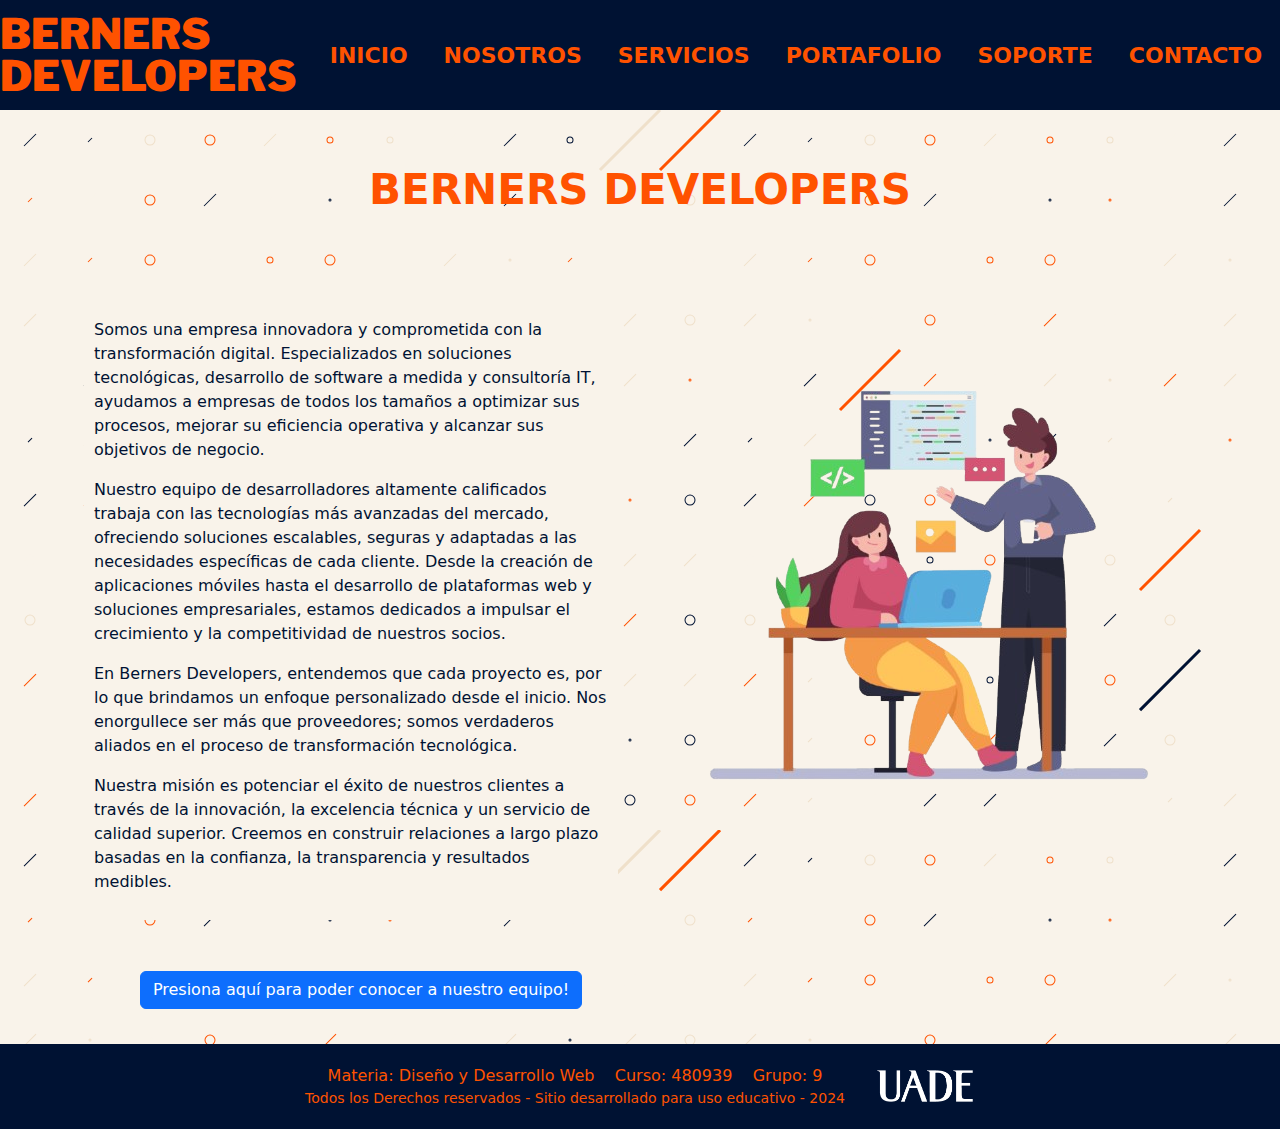
==== index.html @ dcf31d09 "Update index.html" ====
<!DOCTYPE html>
<html lang="en">
<head>
    <meta charset="UTF-8">
    <meta name="viewport" content="width=device-width, initial-scale=1.0">
    <title>BernersDevelopers</title>
    <link rel="stylesheet" href="./css/styles.css">
    <link href="https://cdn.jsdelivr.net/npm/bootstrap@5.3.3/dist/css/bootstrap.min.css" rel="stylesheet" integrity="sha384-QWTKZyjpPEjISv5WaRU9OFeRpok6YctnYmDr5pNlyT2bRjXh0JMhjY6hW+ALEwIH" crossorigin="anonymous">
    
    <!-- Fuentes-->
    <link rel="preconnect" href="https://fonts.googleapis.com">
    <link rel="preconnect" href="https://fonts.gstatic.com" crossorigin>
    <link href="https://fonts.googleapis.com/css2?family=Libre+Franklin:ital,wght@0,100..900;1,100..900&family=Montserrat:ital,wght@0,100..900;1,100..900&family=Roboto:ital,wght@0,100;0,300;0,400;0,500;0,700;0,900;1,100;1,300;1,400;1,500;1,700;1,900&display=swap" rel="stylesheet">
</head>
<body>
    <header>
        <!--Barra de navegacion-->
        <nav class="navbar navbar-expand-lg navbar-custom">
            <div class="container-fluid justify-content-center">
                <a class="navbar-brand nav-logo" href="#">
                    <span class="logo-arriba">Berners</span>
                    <span class="logo-abajo">Developers</span>
                </a>
                <button class="navbar-toggler" type="button" data-bs-toggle="collapse" data-bs-target="#navbarNav" aria-controls="navbarNav" aria-expanded="false" aria-label="Toggle navigation">
                    <span class="navbar-toggler-icon"></span>
                </button>
                <div class="collapse navbar-collapse justify-content-center" id="navbarNav">
                    <ul class="navbar-nav">
                        <li class="nav-item">
                            <a class="nav-link" href="./index.html">Inicio</a>
                        </li>
                        <li class="nav-item">
                            <a class="nav-link" href="./Nosotros.html">Nosotros</a>
                        </li>
                        <li class="nav-item">
                            <a class="nav-link" href="./Servicios.html">Servicios</a>
                        </li>
                        <li class="nav-item">
                            <a class="nav-link" href="./Portafolio.html">Portafolio</a>
                        </li>
                        <li class="nav-item">
                            <a class="nav-link" href="./Soporte.html">Soporte</a>
                        </li>
                        <li class="nav-item">
                            <a class="nav-link" href="./Contacto.html">Contacto</a>
                        </li>
                    </ul>
                </div>
            </div>
        </nav>
    </header>

    <main>
        <section class="content-section2">
            <div class="content">
                <div class="container">
                    <div class="row">
                        <div class="col-12">
                            <h1 class="text-center">Berners Developers</h1>
                        </div>
                    </div>
                </div>
            </div>
        </section>

        <section class="content-section">
            <div class="container">
                <div class="row">
                    <div class="col-md-6">
                        <div class="container-izq">
                            <p class="texto">
                                Somos una empresa innovadora y comprometida con la transformación digital. Especializados en soluciones tecnológicas, desarrollo de software a medida y consultoría IT, ayudamos a empresas de todos los tamaños a optimizar sus procesos, mejorar su eficiencia operativa y alcanzar sus objetivos de negocio.
                            </p>
                            <p class="texto">
                                Nuestro equipo de desarrolladores altamente calificados trabaja con las tecnologías más avanzadas del mercado, ofreciendo soluciones escalables, seguras y adaptadas a las necesidades específicas de cada cliente. Desde la creación de aplicaciones móviles hasta el desarrollo de plataformas web y soluciones empresariales, estamos dedicados a impulsar el crecimiento y la competitividad de nuestros socios.
                            </p>
                            <p class="texto">
                                En Berners Developers, entendemos que cada proyecto es, por lo que brindamos un enfoque personalizado desde el inicio. Nos enorgullece ser más que proveedores; somos verdaderos aliados en el proceso de transformación tecnológica.
                            </p>
                            <p class="texto">
                                Nuestra misión es potenciar el éxito de nuestros clientes a través de la innovación, la excelencia técnica y un servicio de calidad superior. Creemos en construir relaciones a largo plazo basadas en la confianza, la transparencia y resultados medibles.
                            </p>
                        </div>
                        <div class="text-center">
                            <a href="Nosotros.html">
                                <button class="btn btn-primary">Presiona aquí para poder conocer a nuestro equipo!</button>
                            </a>
                        </div>
                    </div>
                    <div class="col-md-6">
                        <div class="container-img">
                            <img src="img/inicioimg.png" alt="Imagen 1" class="img-fluid">
                        </div>
                    </div>
                </div>
            </div>
        </section>
    </main>

    <footer class="custom-footer">
        <div class="custom-container footer-content">
            <div class="custom-row">
                <div class="custom-col-9">
                    <p class="custom-footer-text mb-0">
                        Materia: Diseño y Desarrollo Web &nbsp;&nbsp; Curso: 480939 &nbsp;&nbsp; Grupo: 9
                    </p>
                    <p class="custom-small mb-0">
                        Todos los Derechos reservados - Sitio desarrollado para uso educativo - 2024
                    </p>
                </div>
                <div class="custom-col-3 text-end">
                    <img src="img/LogoUADE.png" alt="UADE Logo" class="custom-footer-logo">
                </div>
            </div>
        </div>
    </footer>

    <script src="https://cdn.jsdelivr.net/npm/bootstrap@5.3.3/dist/js/bootstrap.bundle.min.js" integrity="sha384-YvpcrYf0tY3lHB60NNkmXc5s9fDVZLESaAA55NDzOxhy9GkcIdslK1eN7N6jIeHz" crossorigin="anonymous"></script>
</body>
</html>
---- css/styles.css ----
:root{
    --color-primario: #001233;
    --color-secundario: #ff5200;
    --color-terciario: #EFE0CA;
    --color-cuaternario: #F9F3EA;
    --color-quinario: #f9f3ea;

    --font-logo:  "Libre Franklin", system-ui;
}

h1 {
    font-size: 5rem; 
  }
  
  h2 {
    font-size: 2rem; 
  }
  
  h3 {
    font-size: 2.75rem; 
  }
  
  h4 {
    font-size: 1.5rem; 
  }
  
  h5 {
    font-size: 1.25rem; 
  }
  
  h6 {
    font-size: 1rem; 
}
  
body {
  min-height: 100vh;
  margin: 0;
  display: grid;
  grid-template-rows: auto 1fr auto;
  font-family: "Montserrat", sans-serif;
}


.navbar{
    background-color: var(--color-primario);
    color: var(--color-secundario);
}
.navbar-brand{
    padding-left: 150px;
}

.navbar-nav{
    padding-right: 150px;

}

.navbar-custom {
    justify-content: center;
  }
  
  .navbar-nav {
    flex-direction: row;
  }
  
  .navbar-nav .nav-item {
    margin: 0 10px; /* Puedes ajustar este valor para dar más o menos espacio entre los ítems */
  }
  

.nav-logo{
    display: flex;
    flex-direction: column;
    align-items: flex-start;
    text-decoration: none;
    font-family:var(--font-logo);
    font-size: 32px;
    line-height: 1;
}

.logo-arriba{
    font-size: 42px;
    font-weight: 900;
    color: var(--color-secundario);
    text-transform: uppercase;
}

.logo-abajo{
    font-size: 42px;
    font-weight: 900;
    color: var(--color-secundario);
    text-transform: uppercase;
}

.navbar .nav-link{
    color:var(--color-secundario);
    text-transform: uppercase;
    font-size: 22px;
    font-weight: bold;
}

.navbar .nav-link:hover{
    color: var(--color-quinario);

}
.navbar-toggler{
    border-color: var(--color-secundario);
}

/* footer css */
/* Estilos generales */
body, html {
    margin: 0;
    padding: 0;
    height: 100%;
    display: flex;
    flex-direction: column;
}

.content {
    flex: 1;
    background-image: url();
}

/* Estilos del footer */
.custom-footer {
    background-color: var(--color-primario); /* Ajusta el color de fondo según tus necesidades */
    padding: 20px 0; /* Ajusta el valor según la cantidad de espacio que necesites */
    width: 100%;
    position: relative;
    bottom: 0;
}

.custom-container {
    width: 90%;
    margin: 0 auto;
}

.footer-content {
    display: flex;
    justify-content: center;
    align-items: center;
}

.custom-row {
    display: flex;
    align-items: center;
    justify-content: space-between;
}

.custom-col-9, .custom-col-3 {
    flex: 1;
    text-align: center;
}

.custom-footer-text, .custom-small {
    color: var(--color-secundario); /* Ajusta el color según tus necesidades */
    white-space: nowrap; /* Asegura que el texto se muestre en una sola línea */
}

.custom-footer-logo {
    max-width: 100px; /* Ajusta el tamaño según tus necesidades */
    margin-left: 30px; /* Ajusta el margen según tus necesidades */
}

.mb-0 {
    margin-bottom: 0;
}

.custom-small {
    font-size: 0.875rem;
}

/* footer css */

/* Logo contenido PAG (INICIO) */

.text-center {
  padding: 5px;
  font-size: 42px;
  font-weight: 900;
  color: var(--color-secundario);
  text-transform: uppercase;
}

.text-center2 {
  font-size: 42px;
  font-weight: 450;
  color: var(--color-secundario);
  text-transform: uppercase;
}

/* Logo contenido PAG (INICIO) */

/* Contenido PAG (INICIO) */

main {
  background-image: url(../img/Sprinkle.svg);
}

.container-izq, .container-img {
  padding: 10px; 
  width: 100%; 
  box-sizing: border-box; 
}

.container-izq {
  margin-right: 20px; 
  background: var(--color-cuaternario);
  display: flex;
  flex-direction: column;
  align-items: center; 
}

.container-img {
  margin-left: 20px; 
  display: flex;
  justify-content: center;
  align-items: center;
  margin-top: -150px; /* Ajusta este valor para mover la imagen más arriba */
}

.content-section {
  display: flex;
  justify-content: space-between;
  align-items: center;
  padding: 20px;
  margin-top: 50px;
}

.content-section2 {
  margin-top: 30px; /* Ajusta este valor según la cantidad de espacio que necesites */
}

.container {
  display: flex;
  flex-direction: column;
  justify-content: center;
  align-items: center;
  width: 100%;
}

.row {
  display: flex;
  justify-content: space-between;
  align-items: stretch; /* Asegura que los contenedores tengan la misma altura */
  width: 100%;
}

.texto {
  font-size: 14px;
  font-weight: 450;
  text-align: left;
  color: var(--color-primario);
  font-size: 16px; /* Ajusta el tamaño de la fuente según tus necesidades */
  line-height: 1.5; /* Ajusta la altura de la línea según tus necesidades */
  word-wrap: break-word; /* Permite que las palabras largas se dividan */
}

.col-md-6 {
  flex: 1;
  display: flex;
  flex-direction: column; /* Cambiado a columna para alinear el botón debajo */
  justify-content: center;
  align-items: center;
  padding: 10px;
}

.text-center {
  text-align: center;
  margin-top: 20px; /* Ajusta el margen superior del botón */
}

.btn {
  margin-top: 20px; /* Ajusta el margen superior del botón */
}

/* Contenido PAG (INICIO)*/


/*soporte*/
.container-soporte {
    padding: 2rem;
    background-color: var(--color-cuaternario);
}

.rectangle {
    background-color: var(--color-primario);
    color: var(--color-cuaternario);
    display: flex;
    justify-content: center;
    align-items: center;
    margin-top: 80px;
    text-align: center;
    padding: 4rem;
    border-radius: 10px;
    box-shadow: 0px 4px 6px rgba(0, 0, 0, 0.1); 
    max-width: 100%; 
}


.rectangle span {
    color: var(--color-secundario);
}

.contenedor-circulos {
    background-color: var(--color-primario);
    color: var(--color-cuaternario);
}


.contenedor-circulos h2 {
    background-color: var(--color-secundario);
    padding: 1rem;
    border-radius: 10px;
    color: var(--color-primario);
}


.square-container {
    width: 100%;
    display: flex;
    justify-content: space-around;
    align-items: center;
    padding: 2rem;
    flex-wrap: nowrap;
    overflow-x: auto; 
}


.circle {
    width: 30%; 
    padding-top: 30%; 
    background-size: cover;
    background-position: center;
    border-radius: 50%;
    display: flex;
    justify-content: center;
    align-items: center;
    position: relative;
    margin: 10px;
    box-shadow: 0px 4px 6px rgba(0, 0, 0, 0.1);
}


.circle a {
    position: absolute;
    color: white;
    text-decoration: none;
    font-weight: bold;
    font-size: 1.9rem;
    background-color: var(--color-secundario);
    text-align: center;
    top: 50%;
    left: 50%;
    transform: translate(-50%, -50%);
    padding: 0.5rem 1rem;
    border-radius: 5px;
}

  .contenedor-apartado-soporte{
    margin-top: 100px;
    text-align: start;

  }

  .descrip{
    font-family: 'Roboto', sans-serif;
    font-size: 1.5rem;
    text-align: right;
    padding-top: 120px;
}

.descrip h3{
    color: var(--color-primario);
    font-weight: bold;
    text-align: left;
}

.descrip p{
    text-align: left;
}

.tarjeta-separada {
    margin-bottom: 200px;
}
/*soporte*/


@media (max-width: 768px) {
    .container-soporte {
        padding: 1.5rem; 
    }

    .rectangle {
        padding: 3rem; 
        margin-top: 60px;
        flex-direction: column; 
    }

    

    .circle {
        width: 45%; 
        padding-top: 45%;
    }

    .circle a {
        font-size: 0.5rem; 
    }
    .contenedor-apartado-soporte {
        text-align: center; 
    }

    .descrip h3 {
        text-align: center; 
    }

    .descrip p {
        text-align: center;
    }
    
}

@media (max-width: 576px) {
    .container-soporte {
        padding: 1rem; 
    }

    .rectangle {
        padding: 2rem; 
        margin-top: 40px; 
    }


    .circle {
        width: 80%; 
        padding-top: 80%;
    }

    .circle a {
        font-size: 0.5rem; 
    }
    .contenedor-apartado-soporte {
        text-align: center; 
    }

    .descrip h3 {
        text-align: center; 
    }

    .descrip p {
        text-align: center;
    }
    
}
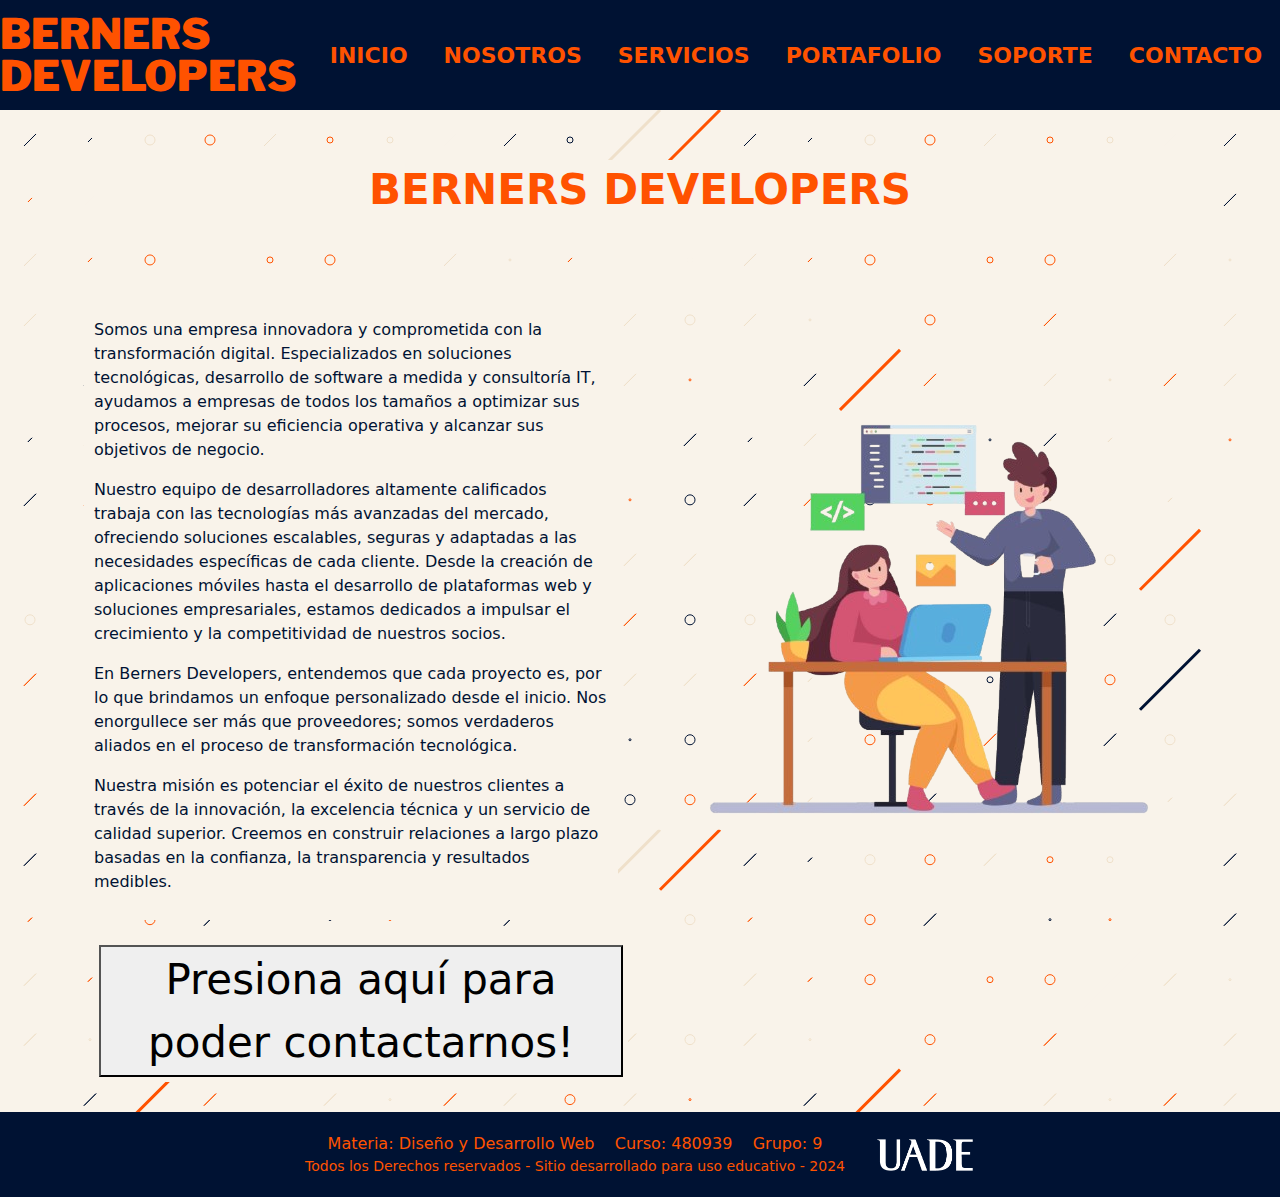
==== commit 8cec480a: "Update index.html" ====
--- a/index.html
+++ b/index.html
@@ -27,7 +27,7 @@
                 <div class="collapse navbar-collapse justify-content-center" id="navbarNav">
                     <ul class="navbar-nav">
                         <li class="nav-item">
-                            <a class="nav-link" href="./index.html">Inicio</a>
+                            <a class="nav-link current" href="./index.html">Inicio</a>
                         </li>
                         <li class="nav-item">
                             <a class="nav-link" href="./Nosotros.html">Nosotros</a>
@@ -82,8 +82,8 @@
                             </p>
                         </div>
                         <div class="text-center">
-                            <a href="Nosotros.html">
-                                <button class="btn btn-primary">Presiona aquí para poder conocer a nuestro equipo!</button>
+                            <a href="Contacto.html">
+                                <button class="btn-custom btn-primary">Presiona aquí para poder contactarnos!</button>
                             </a>
                         </div>
                     </div>
--- a/css/styles.css
+++ b/css/styles.css
@@ -268,6 +268,7 @@
 .text-center {
   text-align: center;
   margin-top: 20px; /* Ajusta el margen superior del botón */
+  background-color: var(--color-cuaternario);
 }
 
 .btn {
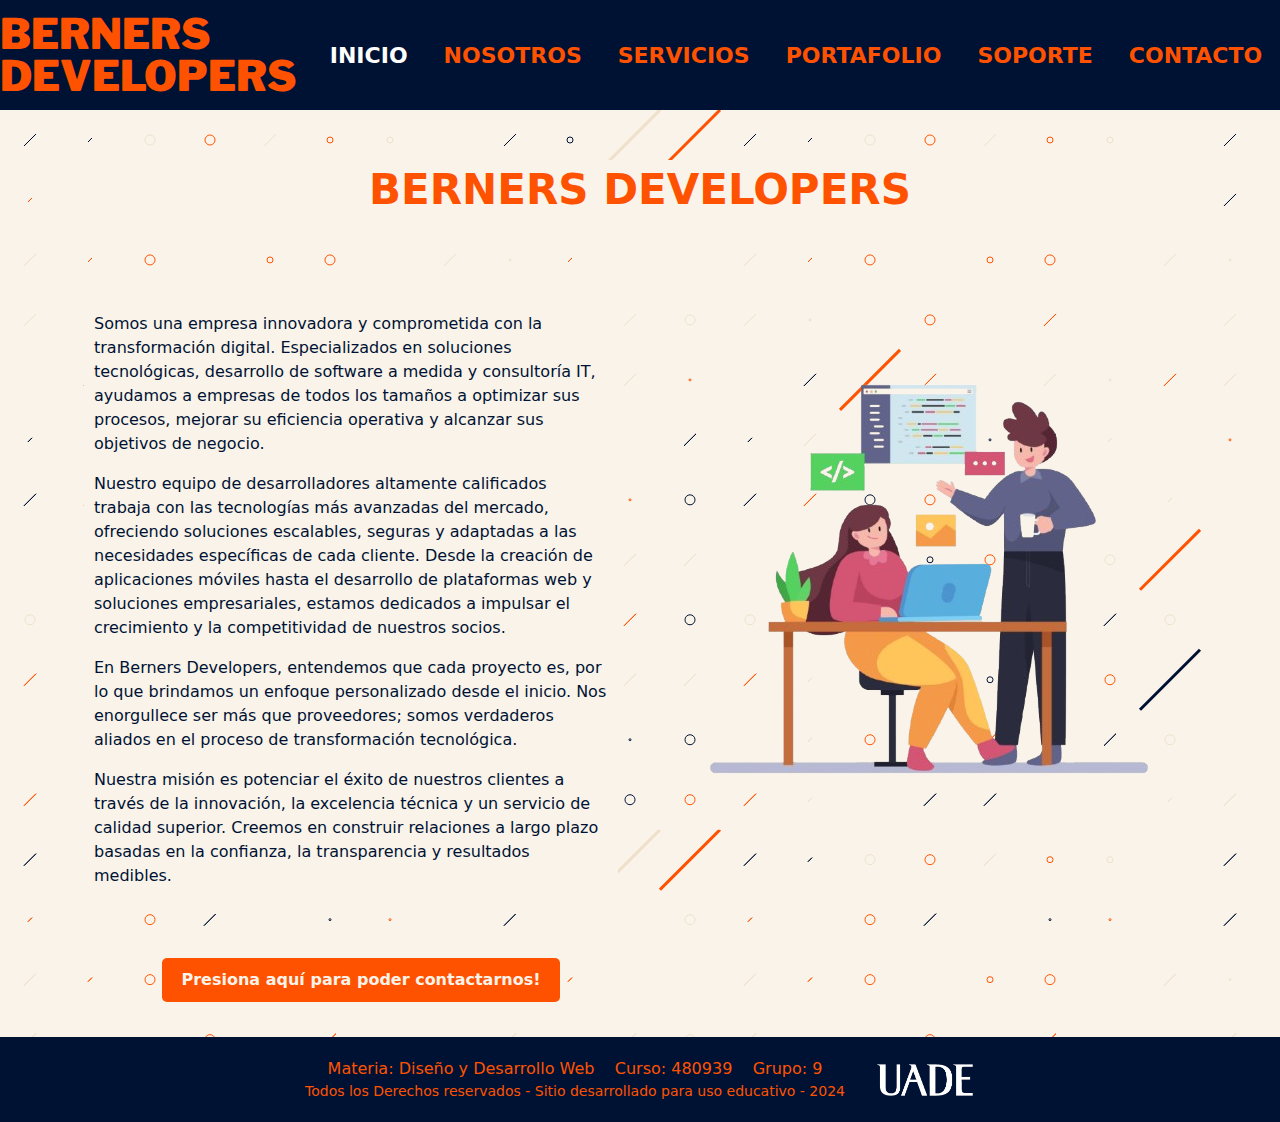
==== commit 5f4a571e: "Update index.html" ====
--- a/index.html
+++ b/index.html
@@ -17,7 +17,7 @@
         <!--Barra de navegacion-->
         <nav class="navbar navbar-expand-lg navbar-custom">
             <div class="container-fluid justify-content-center">
-                <a class="navbar-brand nav-logo" href="#">
+                <a class="navbar-brand nav-logo" href="index.html">
                     <span class="logo-arriba">Berners</span>
                     <span class="logo-abajo">Developers</span>
                 </a>
--- a/css/styles.css
+++ b/css/styles.css
@@ -8,30 +8,6 @@
     --font-logo:  "Libre Franklin", system-ui;
 }
 
-h1 {
-    font-size: 5rem; 
-  }
-  
-  h2 {
-    font-size: 2rem; 
-  }
-  
-  h3 {
-    font-size: 2.75rem; 
-  }
-  
-  h4 {
-    font-size: 1.5rem; 
-  }
-  
-  h5 {
-    font-size: 1.25rem; 
-  }
-  
-  h6 {
-    font-size: 1rem; 
-}
-  
 body {
   min-height: 100vh;
   margin: 0;
@@ -40,18 +16,51 @@
   font-family: "Montserrat", sans-serif;
 }
 
-
-.navbar{
+h1 {
+    font-size: 5rem; 
+  }
+  
+  h2 {
+    font-size: 2rem; 
+  }
+  
+  h3 {
+    font-size: 1.75rem; 
+  }
+  
+  h4 {
+    font-size: 1.5rem; 
+  }
+  
+  h5 {
+    font-size: 1.25rem; 
+  }
+  
+  h6 {
+    font-size: 1rem; 
+}
+  
+:root {
+    --color-primario: #001233;
+    --color-secundario: #ff5200;
+    --color-terciario: #EFE0CA;
+    --color-cuaternario: #F9F3EA;
+    --color-quinario: #f9f3ea;
+    --font-logo: "Libre Franklin", system-ui;
+}
+
+.navbar {
     background-color: var(--color-primario);
     color: var(--color-secundario);
 }
-.navbar-brand{
+
+.navbar-brand {
     padding-left: 150px;
 }
 
-.navbar-nav{
+.navbar-nav {
     padding-right: 150px;
-
+    flex-direction: row;
 }
 
 .navbar-custom {
@@ -72,41 +81,134 @@
     flex-direction: column;
     align-items: flex-start;
     text-decoration: none;
-    font-family:var(--font-logo);
+    font-family: var(--font-logo);
     font-size: 32px;
     line-height: 1;
 }
 
-.logo-arriba{
+.logo-arriba {
     font-size: 42px;
     font-weight: 900;
     color: var(--color-secundario);
     text-transform: uppercase;
 }
 
-.logo-abajo{
+.logo-abajo {
     font-size: 42px;
     font-weight: 900;
     color: var(--color-secundario);
     text-transform: uppercase;
 }
 
-.navbar .nav-link{
-    color:var(--color-secundario);
+.navbar .nav-link {
+    color: var(--color-secundario);
     text-transform: uppercase;
     font-size: 22px;
     font-weight: bold;
 }
 
-.navbar .nav-link:hover{
+.navbar .nav-link:hover {
     color: var(--color-quinario);
-
-}
-.navbar-toggler{
+}
+
+.navbar-toggler {
     border-color: var(--color-secundario);
 }
 
-/* footer css */
+/* Clase para el sitio actual */
+.nav-link.current {
+    color: white;
+}
+
+/* Responsive NAV */
+@media (max-width: 992px) {
+    .navbar-brand {
+        padding-left: 20px;
+    }
+
+    .navbar-nav {
+        padding-right: 20px;
+    }
+
+    .navbar-nav {
+        flex-direction: column;
+        align-items: flex-start;
+    }
+
+    .navbar-nav .nav-item {
+        margin: 5px 0; /* Ajusta el margen entre los ítems en el menú desplegable */
+    }
+
+    .navbar-toggler {
+        display: block;
+        border: none;
+        background: transparent;
+        color: var(--color-secundario);
+        margin-left: auto; /* Mueve el menú hamburguesa a la derecha */
+    }
+
+    .navbar-toggler-icon {
+        background-image: url("data:image/svg+xml;charset=utf8,%3Csvg viewBox='0 0 30 30' xmlns='http://www.w3.org/2000/svg'%3E%3Cpath stroke='rgba%28255, 255, 255, 0.5%29' stroke-width='2' stroke-linecap='round' stroke-miterlimit='10' d='M4 7h22M4 15h22M4 23h22'/%3E%3C/svg%3E");
+    }
+
+    .navbar-collapse {
+        flex-grow: 0;
+        justify-content: flex-end;
+    }
+
+    .nav-logo {
+        font-size: 28px; /* Achica un poco el logo */
+    }
+
+    .logo-arriba, .logo-abajo {
+        font-size: 36px; /* Achica un poco el logo */
+    }
+}
+
+@media (max-width: 768px) {
+    .navbar-brand {
+        padding-left: 10px;
+    }
+
+    .navbar-nav {
+        padding-right: 10px;
+    }
+
+    .navbar-nav {
+        flex-direction: column;
+        align-items: flex-start;
+    }
+
+    .navbar-nav .nav-item {
+        margin: 5px 0; /* Ajusta el margen entre los ítems en el menú desplegable */
+    }
+
+    .navbar-toggler {
+        display: block;
+        border: none;
+        background: transparent;
+        color: var(--color-secundario);
+        margin-left: auto; /* Mueve el menú hamburguesa a la derecha */
+    }
+
+    .navbar-toggler-icon {
+        background-image: url("data:image/svg+xml;charset=utf8,%3Csvg viewBox='0 0 30 30' xmlns='http://www.w3.org/2000/svg'%3E%3Cpath stroke='rgba%28255, 255, 255, 0.5%29' stroke-width='2' stroke-linecap='round' stroke-miterlimit='10' d='M4 7h22M4 15h22M4 23h22'/%3E%3C/svg%3E");
+    }
+
+    .navbar-collapse {
+        flex-grow: 0;
+        justify-content: flex-end;
+    }
+
+    .nav-logo {
+        font-size: 24px; /* Achica un poco más el logo */
+    }
+
+    .logo-arriba, .logo-abajo {
+        font-size: 32px; /* Achica un poco más el logo */
+    }
+}
+
 /* Estilos generales */
 body, html {
     margin: 0;
@@ -123,8 +225,8 @@
 
 /* Estilos del footer */
 .custom-footer {
-    background-color: var(--color-primario); /* Ajusta el color de fondo según tus necesidades */
-    padding: 20px 0; /* Ajusta el valor según la cantidad de espacio que necesites */
+    background-color: var(--color-primario);
+    padding: 20px 0;
     width: 100%;
     position: relative;
     bottom: 0;
@@ -153,13 +255,13 @@
 }
 
 .custom-footer-text, .custom-small {
-    color: var(--color-secundario); /* Ajusta el color según tus necesidades */
-    white-space: nowrap; /* Asegura que el texto se muestre en una sola línea */
+    color: var(--color-secundario);
+    white-space: nowrap;
 }
 
 .custom-footer-logo {
-    max-width: 100px; /* Ajusta el tamaño según tus necesidades */
-    margin-left: 30px; /* Ajusta el margen según tus necesidades */
+    max-width: 100px;
+    margin-left: 30px;
 }
 
 .mb-0 {
@@ -170,116 +272,233 @@
     font-size: 0.875rem;
 }
 
-/* footer css */
-
-/* Logo contenido PAG (INICIO) */
-
+/* Responsive FOOTER */
+  @media (max-width: 768px) {
+    .custom-container {
+        width: 100%;
+    }
+  
+    .custom-row {
+        flex-direction: column;
+        align-items: center;
+    }
+  
+    .custom-col-9, .custom-col-3 {
+        text-align: center;
+        margin-bottom: 10px;
+    }
+  
+    .custom-footer-logo {
+        max-width: 80px;
+        margin-left: 0;
+    }
+  }
+  
+  @media (max-width: 576px) {
+    .custom-footer-text, .custom-small {
+        font-size: 0.60rem;
+    }
+  
+    .custom-footer-logo {
+        max-width: 60px;
+    }
+  }
+/* Responsive FOOTER */
+
+/* Logo contenido PAG */
 .text-center {
-  padding: 5px;
-  font-size: 42px;
-  font-weight: 900;
-  color: var(--color-secundario);
-  text-transform: uppercase;
+    padding: 5px;
+    font-size: 42px;
+    font-weight: 900;
+    color: var(--color-secundario);
+    text-transform: uppercase;
 }
 
 .text-center2 {
-  font-size: 42px;
-  font-weight: 450;
-  color: var(--color-secundario);
-  text-transform: uppercase;
-}
-
-/* Logo contenido PAG (INICIO) */
-
-/* Contenido PAG (INICIO) */
-
+    font-size: 42px;
+    font-weight: 450;
+    color: var(--color-secundario);
+    text-transform: uppercase;
+}
+/* Logo contenido PAG */
+
+/* Contenido PAG */
 main {
-  background-image: url(../img/Sprinkle.svg);
+    background-image: url(../img/Sprinkle.svg);
+}
+
+:root {
+    --color-primario: #001233;
+    --color-secundario: #ff5200;
+    --color-terciario: #EFE0CA;
+    --color-cuaternario: #F9F3EA;
+    --color-quinario: #f9f3ea;
+    --font-logo: "Libre Franklin", system-ui;
 }
 
 .container-izq, .container-img {
-  padding: 10px; 
-  width: 100%; 
-  box-sizing: border-box; 
+    padding: 10px;
+    width: 100%;
+    box-sizing: border-box;
 }
 
 .container-izq {
-  margin-right: 20px; 
-  background: var(--color-cuaternario);
-  display: flex;
-  flex-direction: column;
-  align-items: center; 
+    margin-right: 20px;
+    background: var(--color-cuaternario);
+    display: flex;
+    flex-direction: column;
+    align-items: center;
 }
 
 .container-img {
-  margin-left: 20px; 
-  display: flex;
-  justify-content: center;
-  align-items: center;
-  margin-top: -150px; /* Ajusta este valor para mover la imagen más arriba */
+    margin-left: 20px;
+    display: flex;
+    justify-content: center;
+    align-items: center;
+    margin-top: -150px;
+}
+
+.img-fluid {
+    max-width: 100%;
+    height: auto;
 }
 
 .content-section {
-  display: flex;
-  justify-content: space-between;
-  align-items: center;
-  padding: 20px;
-  margin-top: 50px;
+    display: flex;
+    justify-content: space-between;
+    align-items: center;
+    padding: 20px;
+    margin-top: 44px;
 }
 
 .content-section2 {
-  margin-top: 30px; /* Ajusta este valor según la cantidad de espacio que necesites */
+    margin-top: 30px;
 }
 
 .container {
-  display: flex;
-  flex-direction: column;
-  justify-content: center;
-  align-items: center;
-  width: 100%;
+    display: flex;
+    flex-direction: column;
+    justify-content: center;
+    align-items: center;
+    width: 100%;
 }
 
 .row {
-  display: flex;
-  justify-content: space-between;
-  align-items: stretch; /* Asegura que los contenedores tengan la misma altura */
-  width: 100%;
+    display: flex;
+    justify-content: space-between;
+    align-items: stretch;
+    width: 100%;
 }
 
 .texto {
-  font-size: 14px;
-  font-weight: 450;
-  text-align: left;
+    font-size: 14px;
+    font-weight: 450;
+    text-align: left;
+    color: var(--color-primario);
+    font-size: 16px;
+    line-height: 1.5;
+    word-wrap: break-word;
+}
+
+.col-md-6 {
+    flex: 1;
+    display: flex;
+    flex-direction: column;
+    justify-content: center;
+    align-items: center;
+    padding: 10px;
+}
+
+.text-center {
+    text-align: center;
+    margin-top: 20px;
+    background-color: var(--color-cuaternario);
+}
+
+.btn {
+    margin-top: 20px;
+}
+
+.btn-custom {
+  font-size: 16px;
+  font-weight: bold;
+  padding: 10px 20px;
+  border: none;
+  border-radius: 5px;
+  cursor: pointer;
+}
+
+.btn-primary {
+  background-color: var(--color-secundario);
+  color: var(--color-cuaternario);
+}
+
+.btn-primary:hover {
+  background-color: var(--color-terciario);
   color: var(--color-primario);
-  font-size: 16px; /* Ajusta el tamaño de la fuente según tus necesidades */
-  line-height: 1.5; /* Ajusta la altura de la línea según tus necesidades */
-  word-wrap: break-word; /* Permite que las palabras largas se dividan */
-}
-
-.col-md-6 {
-  flex: 1;
-  display: flex;
-  flex-direction: column; /* Cambiado a columna para alinear el botón debajo */
-  justify-content: center;
-  align-items: center;
-  padding: 10px;
-}
-
-.text-center {
-  text-align: center;
-  margin-top: 20px; /* Ajusta el margen superior del botón */
-  background-color: var(--color-cuaternario);
-}
-
-.btn {
-  margin-top: 20px; /* Ajusta el margen superior del botón */
-}
-
-/* Contenido PAG (INICIO)*/
-
-
-/*soporte*/
-.container-soporte {
+}
+
+/* Responsive Inicio */
+@media (max-width: 768px) {
+  .content-section .row {
+      display: flex;
+      flex-direction: column-reverse;
+      align-items: center;
+  }
+
+  .container-img {
+      margin: 0;
+      padding: 10px;
+      width: 100%;
+  }
+
+  .container-izq {
+      margin: 0;
+      padding: 10px;
+      width: 100%;
+  }
+
+  .texto {
+      width: 100%;
+      padding: 10px;
+  }
+
+  .text-center {
+      width: 100%;
+      padding: 10px;
+  }
+
+  .btn {
+      width: 100%;
+      padding: 10px;
+  }
+}
+
+@media (max-width: 576px) {
+  .container-img {
+      padding: 5px;
+  }
+
+  .container-izq {
+      padding: 5px;
+  }
+
+  .texto {
+      padding: 5px;
+  }
+
+  .text-center {
+      padding: 5px;
+  }
+
+  .btn {
+      padding: 5px;
+  }
+}
+/* Responsive Inicio */
+/* Contenido PAG */
+
+.container-soporte{
     padding: 2rem;
     background-color: var(--color-cuaternario);
 }
@@ -287,63 +506,48 @@
 .rectangle {
     background-color: var(--color-primario);
     color: var(--color-cuaternario);
+    /* 50% del alto de la pantalla */
     display: flex;
     justify-content: center;
     align-items: center;
     margin-top: 80px;
     text-align: center;
-    padding: 4rem;
-    border-radius: 10px;
-    box-shadow: 0px 4px 6px rgba(0, 0, 0, 0.1); 
-    max-width: 100%; 
-}
-
-
-.rectangle span {
-    color: var(--color-secundario);
-}
-
-.contenedor-circulos {
+    padding:4rem;
+  }
+
+.rectangle span{
+    color: var(--color-secundario);
+}
+.contenedor-circulos{
     background-color: var(--color-primario);
+}
+.contenedor-circulos{
     color: var(--color-cuaternario);
 }
-
-
-.contenedor-circulos h2 {
+.contenedor-circulos h2{
     background-color: var(--color-secundario);
-    padding: 1rem;
-    border-radius: 10px;
-    color: var(--color-primario);
-}
-
-
+}
 .square-container {
+    background-color: var(--color-primario);
     width: 100%;
     display: flex;
     justify-content: space-around;
     align-items: center;
     padding: 2rem;
-    flex-wrap: nowrap;
-    overflow-x: auto; 
-}
-
-
-.circle {
-    width: 30%; 
-    padding-top: 30%; 
+  }
+  .circle {
+    width: 33.33%; /* Los círculos ocuparán el 33.33% del ancho del contenedor */
+    padding-top: 33.33%; /* Mantiene la proporción del círculo */
     background-size: cover;
     background-position: center;
     border-radius: 50%;
     display: flex;
     justify-content: center;
     align-items: center;
-    position: relative;
+    position: relative; /* Para poder usar el padding-top para mantener proporciones */
     margin: 10px;
-    box-shadow: 0px 4px 6px rgba(0, 0, 0, 0.1);
-}
-
-
-.circle a {
+  }
+  .circle a {
     position: absolute;
     color: white;
     text-decoration: none;
@@ -354,105 +558,29 @@
     top: 50%;
     left: 50%;
     transform: translate(-50%, -50%);
-    padding: 0.5rem 1rem;
-    border-radius: 5px;
-}
-
-  .contenedor-apartado-soporte{
-    margin-top: 100px;
-    text-align: start;
-
-  }
-
-  .descrip{
-    font-family: 'Roboto', sans-serif;
-    font-size: 1.5rem;
-    text-align: right;
-    padding-top: 120px;
-}
-
-.descrip h3{
-    color: var(--color-primario);
-    font-weight: bold;
-    text-align: left;
-}
-
-.descrip p{
-    text-align: left;
-}
-
-.tarjeta-separada {
-    margin-bottom: 200px;
-}
-/*soporte*/
-
-
-@media (max-width: 768px) {
-    .container-soporte {
-        padding: 1.5rem; 
-    }
-
-    .rectangle {
-        padding: 3rem; 
-        margin-top: 60px;
-        flex-direction: column; 
-    }
-
+  }
+
+  /* Media query para pantallas más pequeñas */
+  @media (max-width: 768px) {
+    .circle {
+      width: 30%; /* Ajustar el tamaño a medida que la pantalla se achica */
+      padding-top: 30%;
+      font-size: 0.5rem;
+    }
+    .circle a {
+        font-size: 0.5rem; /* Ajuste del texto para pantallas pequeñas */
+        font-size: 0.2rem;
+      }
     
-
+  }
+  @media (max-width: 480px) {
     .circle {
-        width: 45%; 
-        padding-top: 45%;
-    }
-
+      width: 25%; /* Círculos más pequeños en pantallas pequeñas */
+      padding-top: 25%;
+      font-size: 0.1rem;
+    }
     .circle a {
-        font-size: 0.5rem; 
-    }
-    .contenedor-apartado-soporte {
-        text-align: center; 
-    }
-
-    .descrip h3 {
-        text-align: center; 
-    }
-
-    .descrip p {
-        text-align: center;
-    }
-    
-}
-
-@media (max-width: 576px) {
-    .container-soporte {
-        padding: 1rem; 
-    }
-
-    .rectangle {
-        padding: 2rem; 
-        margin-top: 40px; 
-    }
-
-
-    .circle {
-        width: 80%; 
-        padding-top: 80%;
-    }
-
-    .circle a {
-        font-size: 0.5rem; 
-    }
-    .contenedor-apartado-soporte {
-        text-align: center; 
-    }
-
-    .descrip h3 {
-        text-align: center; 
-    }
-
-    .descrip p {
-        text-align: center;
-    }
-    
-}
-
-
+      font-size: 0.1rem; /* Ajuste del texto para pantallas pequeñas */
+     
+    }
+  }
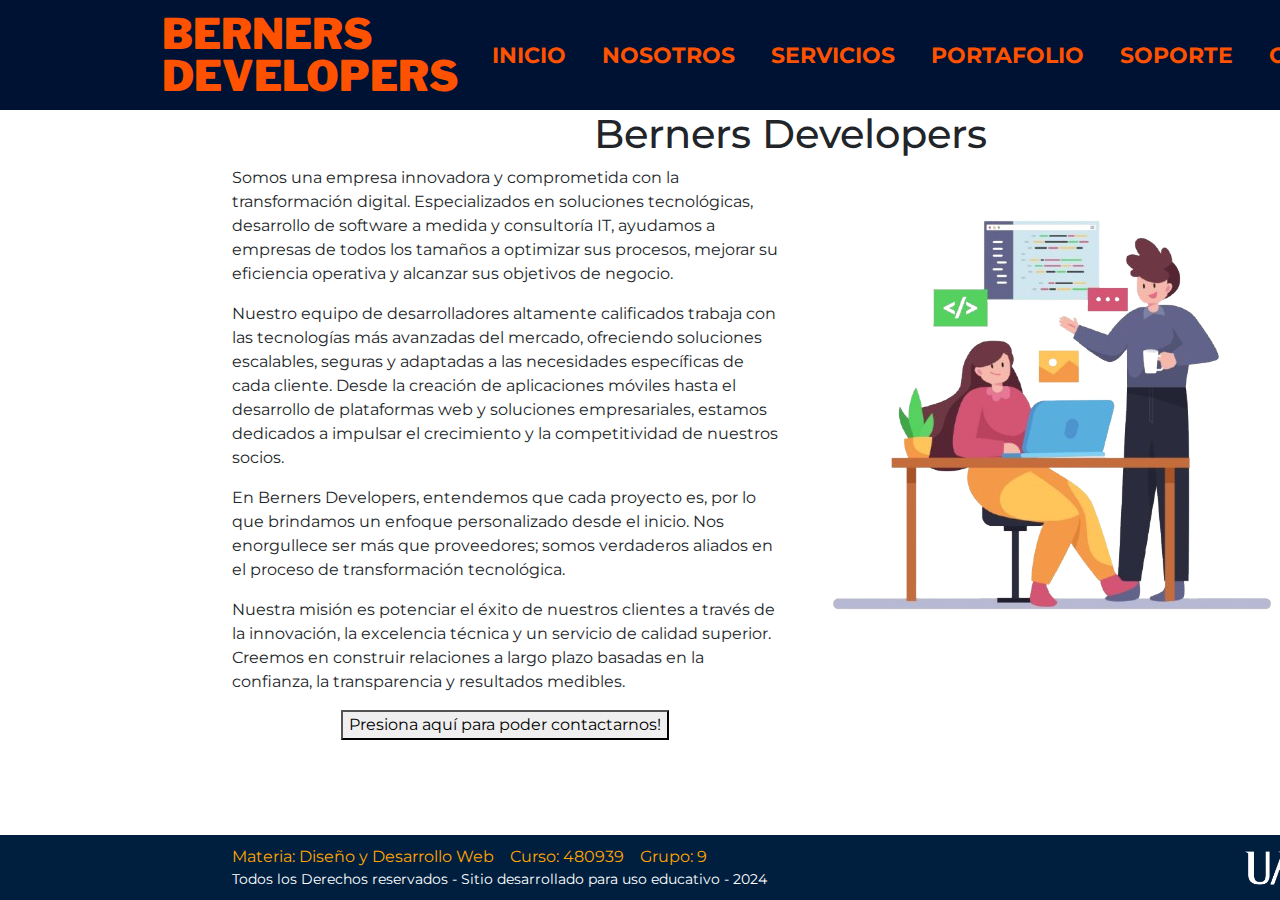
==== commit c4f4f754: "Correción de footer" ====
--- a/index.html
+++ b/index.html
@@ -97,19 +97,19 @@
         </section>
     </main>
 
-    <footer class="custom-footer">
-        <div class="custom-container footer-content">
-            <div class="custom-row">
-                <div class="custom-col-9">
-                    <p class="custom-footer-text mb-0">
+    <footer class="footer-custom">
+        <div class="container">
+            <div class="row align-items-center">
+                <div class="col-md-9">
+                    <p class="footer-text-orange mb-0">
                         Materia: Diseño y Desarrollo Web &nbsp;&nbsp; Curso: 480939 &nbsp;&nbsp; Grupo: 9
                     </p>
-                    <p class="custom-small mb-0">
+                    <p class="small mb-0">
                         Todos los Derechos reservados - Sitio desarrollado para uso educativo - 2024
                     </p>
                 </div>
-                <div class="custom-col-3 text-end">
-                    <img src="img/LogoUADE.png" alt="UADE Logo" class="custom-footer-logo">
+                <div class="col-md-3 text-md-end">
+                    <img src="./img/LogoUADE.png" alt="UADE Logo" class="footer-logo">
                 </div>
             </div>
         </div>
--- a/css/styles.css
+++ b/css/styles.css
@@ -6,6 +6,7 @@
     --color-quinario: #f9f3ea;
 
     --font-logo:  "Libre Franklin", system-ui;
+    --font-texto: "Montserrat", sans-serif;
 }
 
 body {
@@ -13,7 +14,7 @@
   margin: 0;
   display: grid;
   grid-template-rows: auto 1fr auto;
-  font-family: "Montserrat", sans-serif;
+  font-family: "Montserrat", sans-serif !important;
 }
 
 h1 {
@@ -25,7 +26,7 @@
   }
   
   h3 {
-    font-size: 1.75rem; 
+    font-size: 2.75rem; 
   }
   
   h4 {
@@ -43,24 +44,25 @@
 :root {
     --color-primario: #001233;
     --color-secundario: #ff5200;
+    --color-secundario-hover: #ff8740;
     --color-terciario: #EFE0CA;
     --color-cuaternario: #F9F3EA;
     --color-quinario: #f9f3ea;
     --font-logo: "Libre Franklin", system-ui;
 }
 
-.navbar {
+
+.navbar{
     background-color: var(--color-primario);
     color: var(--color-secundario);
 }
-
-.navbar-brand {
+.navbar-brand{
     padding-left: 150px;
 }
 
-.navbar-nav {
+.navbar-nav{
     padding-right: 150px;
-    flex-direction: row;
+
 }
 
 .navbar-custom {
@@ -81,424 +83,60 @@
     flex-direction: column;
     align-items: flex-start;
     text-decoration: none;
-    font-family: var(--font-logo);
+    font-family:var(--font-logo);
     font-size: 32px;
     line-height: 1;
 }
 
-.logo-arriba {
+.logo-arriba{
     font-size: 42px;
     font-weight: 900;
     color: var(--color-secundario);
     text-transform: uppercase;
 }
 
-.logo-abajo {
+.logo-abajo{
     font-size: 42px;
     font-weight: 900;
     color: var(--color-secundario);
     text-transform: uppercase;
 }
 
-.navbar .nav-link {
-    color: var(--color-secundario);
+.navbar .nav-link{
+    color:var(--color-secundario);
     text-transform: uppercase;
     font-size: 22px;
     font-weight: bold;
 }
 
-.navbar .nav-link:hover {
+.navbar .nav-link:hover{
     color: var(--color-quinario);
-}
-
-.navbar-toggler {
+
+}
+.navbar-toggler{
     border-color: var(--color-secundario);
 }
 
-/* Clase para el sitio actual */
-.nav-link.current {
+/* footer css */
+.footer-custom {
+    background-color: #001f3f;
     color: white;
-}
-
-/* Responsive NAV */
-@media (max-width: 992px) {
-    .navbar-brand {
-        padding-left: 20px;
-    }
-
-    .navbar-nav {
-        padding-right: 20px;
-    }
-
-    .navbar-nav {
-        flex-direction: column;
-        align-items: flex-start;
-    }
-
-    .navbar-nav .nav-item {
-        margin: 5px 0; /* Ajusta el margen entre los ítems en el menú desplegable */
-    }
-
-    .navbar-toggler {
-        display: block;
-        border: none;
-        background: transparent;
-        color: var(--color-secundario);
-        margin-left: auto; /* Mueve el menú hamburguesa a la derecha */
-    }
-
-    .navbar-toggler-icon {
-        background-image: url("data:image/svg+xml;charset=utf8,%3Csvg viewBox='0 0 30 30' xmlns='http://www.w3.org/2000/svg'%3E%3Cpath stroke='rgba%28255, 255, 255, 0.5%29' stroke-width='2' stroke-linecap='round' stroke-miterlimit='10' d='M4 7h22M4 15h22M4 23h22'/%3E%3C/svg%3E");
-    }
-
-    .navbar-collapse {
-        flex-grow: 0;
-        justify-content: flex-end;
-    }
-
-    .nav-logo {
-        font-size: 28px; /* Achica un poco el logo */
-    }
-
-    .logo-arriba, .logo-abajo {
-        font-size: 36px; /* Achica un poco el logo */
-    }
-}
-
-@media (max-width: 768px) {
-    .navbar-brand {
-        padding-left: 10px;
-    }
-
-    .navbar-nav {
-        padding-right: 10px;
-    }
-
-    .navbar-nav {
-        flex-direction: column;
-        align-items: flex-start;
-    }
-
-    .navbar-nav .nav-item {
-        margin: 5px 0; /* Ajusta el margen entre los ítems en el menú desplegable */
-    }
-
-    .navbar-toggler {
-        display: block;
-        border: none;
-        background: transparent;
-        color: var(--color-secundario);
-        margin-left: auto; /* Mueve el menú hamburguesa a la derecha */
-    }
-
-    .navbar-toggler-icon {
-        background-image: url("data:image/svg+xml;charset=utf8,%3Csvg viewBox='0 0 30 30' xmlns='http://www.w3.org/2000/svg'%3E%3Cpath stroke='rgba%28255, 255, 255, 0.5%29' stroke-width='2' stroke-linecap='round' stroke-miterlimit='10' d='M4 7h22M4 15h22M4 23h22'/%3E%3C/svg%3E");
-    }
-
-    .navbar-collapse {
-        flex-grow: 0;
-        justify-content: flex-end;
-    }
-
-    .nav-logo {
-        font-size: 24px; /* Achica un poco más el logo */
-    }
-
-    .logo-arriba, .logo-abajo {
-        font-size: 32px; /* Achica un poco más el logo */
-    }
-}
-
-/* Estilos generales */
-body, html {
-    margin: 0;
-    padding: 0;
-    height: 100%;
-    display: flex;
-    flex-direction: column;
-}
-
-.content {
-    flex: 1;
-    background-image: url();
-}
-
-/* Estilos del footer */
-.custom-footer {
-    background-color: var(--color-primario);
-    padding: 20px 0;
-    width: 100%;
-    position: relative;
-    bottom: 0;
-}
-
-.custom-container {
-    width: 90%;
-    margin: 0 auto;
-}
-
-.footer-content {
-    display: flex;
-    justify-content: center;
-    align-items: center;
-}
-
-.custom-row {
-    display: flex;
-    align-items: center;
-    justify-content: space-between;
-}
-
-.custom-col-9, .custom-col-3 {
-    flex: 1;
-    text-align: center;
-}
-
-.custom-footer-text, .custom-small {
-    color: var(--color-secundario);
-    white-space: nowrap;
-}
-
-.custom-footer-logo {
-    max-width: 100px;
-    margin-left: 30px;
-}
-
-.mb-0 {
-    margin-bottom: 0;
-}
-
-.custom-small {
-    font-size: 0.875rem;
-}
-
-/* Responsive FOOTER */
-  @media (max-width: 768px) {
-    .custom-container {
-        width: 100%;
-    }
-  
-    .custom-row {
-        flex-direction: column;
-        align-items: center;
-    }
-  
-    .custom-col-9, .custom-col-3 {
-        text-align: center;
-        margin-bottom: 10px;
-    }
-  
-    .custom-footer-logo {
-        max-width: 80px;
-        margin-left: 0;
-    }
-  }
-  
-  @media (max-width: 576px) {
-    .custom-footer-text, .custom-small {
-        font-size: 0.60rem;
-    }
-  
-    .custom-footer-logo {
-        max-width: 60px;
-    }
-  }
-/* Responsive FOOTER */
-
-/* Logo contenido PAG */
-.text-center {
-    padding: 5px;
-    font-size: 42px;
-    font-weight: 900;
-    color: var(--color-secundario);
-    text-transform: uppercase;
-}
-
-.text-center2 {
-    font-size: 42px;
-    font-weight: 450;
-    color: var(--color-secundario);
-    text-transform: uppercase;
-}
-/* Logo contenido PAG */
-
-/* Contenido PAG */
-main {
-    background-image: url(../img/Sprinkle.svg);
-}
-
-:root {
-    --color-primario: #001233;
-    --color-secundario: #ff5200;
-    --color-terciario: #EFE0CA;
-    --color-cuaternario: #F9F3EA;
-    --color-quinario: #f9f3ea;
-    --font-logo: "Libre Franklin", system-ui;
-}
-
-.container-izq, .container-img {
-    padding: 10px;
-    width: 100%;
-    box-sizing: border-box;
-}
-
-.container-izq {
-    margin-right: 20px;
-    background: var(--color-cuaternario);
-    display: flex;
-    flex-direction: column;
-    align-items: center;
-}
-
-.container-img {
-    margin-left: 20px;
-    display: flex;
-    justify-content: center;
-    align-items: center;
-    margin-top: -150px;
-}
-
-.img-fluid {
-    max-width: 100%;
-    height: auto;
-}
-
-.content-section {
-    display: flex;
-    justify-content: space-between;
-    align-items: center;
-    padding: 20px;
-    margin-top: 44px;
-}
-
-.content-section2 {
-    margin-top: 30px;
-}
-
-.container {
-    display: flex;
-    flex-direction: column;
-    justify-content: center;
-    align-items: center;
-    width: 100%;
-}
-
-.row {
-    display: flex;
-    justify-content: space-between;
-    align-items: stretch;
-    width: 100%;
-}
-
-.texto {
-    font-size: 14px;
-    font-weight: 450;
-    text-align: left;
-    color: var(--color-primario);
-    font-size: 16px;
-    line-height: 1.5;
-    word-wrap: break-word;
-}
-
-.col-md-6 {
-    flex: 1;
-    display: flex;
-    flex-direction: column;
-    justify-content: center;
-    align-items: center;
-    padding: 10px;
-}
-
-.text-center {
-    text-align: center;
-    margin-top: 20px;
-    background-color: var(--color-cuaternario);
-}
-
-.btn {
-    margin-top: 20px;
-}
-
-.btn-custom {
-  font-size: 16px;
-  font-weight: bold;
-  padding: 10px 20px;
-  border: none;
-  border-radius: 5px;
-  cursor: pointer;
-}
-
-.btn-primary {
-  background-color: var(--color-secundario);
-  color: var(--color-cuaternario);
-}
-
-.btn-primary:hover {
-  background-color: var(--color-terciario);
-  color: var(--color-primario);
-}
-
-/* Responsive Inicio */
-@media (max-width: 768px) {
-  .content-section .row {
-      display: flex;
-      flex-direction: column-reverse;
-      align-items: center;
-  }
-
-  .container-img {
-      margin: 0;
-      padding: 10px;
-      width: 100%;
-  }
-
-  .container-izq {
-      margin: 0;
-      padding: 10px;
-      width: 100%;
-  }
-
-  .texto {
-      width: 100%;
-      padding: 10px;
-  }
-
-  .text-center {
-      width: 100%;
-      padding: 10px;
-  }
-
-  .btn {
-      width: 100%;
-      padding: 10px;
-  }
-}
-
-@media (max-width: 576px) {
-  .container-img {
-      padding: 5px;
-  }
-
-  .container-izq {
-      padding: 5px;
-  }
-
-  .texto {
-      padding: 5px;
-  }
-
-  .text-center {
-      padding: 5px;
-  }
-
-  .btn {
-      padding: 5px;
-  }
-}
-/* Responsive Inicio */
-/* Contenido PAG */
-
-.container-soporte{
+    padding: 10px 0;
+}
+
+.footer-text-orange {
+    color: #FFA500;
+}
+.footer-logo {
+    height: 40px;
+    filter: brightness(0) invert(1);
+}
+
+/* footer css */
+
+
+/*soporte*/
+.container-soporte {
     padding: 2rem;
     background-color: var(--color-cuaternario);
 }
@@ -506,48 +144,63 @@
 .rectangle {
     background-color: var(--color-primario);
     color: var(--color-cuaternario);
-    /* 50% del alto de la pantalla */
     display: flex;
     justify-content: center;
     align-items: center;
     margin-top: 80px;
     text-align: center;
-    padding:4rem;
-  }
-
-.rectangle span{
+    padding: 4rem;
+    border-radius: 10px;
+    box-shadow: 0px 4px 6px rgba(0, 0, 0, 0.1); 
+    max-width: 100%; 
+}
+
+
+.rectangle span {
     color: var(--color-secundario);
 }
-.contenedor-circulos{
+
+.contenedor-circulos {
     background-color: var(--color-primario);
-}
-.contenedor-circulos{
     color: var(--color-cuaternario);
 }
-.contenedor-circulos h2{
+
+
+.contenedor-circulos h2 {
     background-color: var(--color-secundario);
-}
+    padding: 1rem;
+    border-radius: 10px;
+    color: var(--color-primario);
+}
+
+
 .square-container {
-    background-color: var(--color-primario);
     width: 100%;
     display: flex;
     justify-content: space-around;
     align-items: center;
     padding: 2rem;
-  }
-  .circle {
-    width: 33.33%; /* Los círculos ocuparán el 33.33% del ancho del contenedor */
-    padding-top: 33.33%; /* Mantiene la proporción del círculo */
+    flex-wrap: nowrap;
+    overflow-x: auto; 
+}
+
+
+.circle {
+    width: 30%; 
+    padding-top: 30%; 
     background-size: cover;
     background-position: center;
     border-radius: 50%;
     display: flex;
     justify-content: center;
     align-items: center;
-    position: relative; /* Para poder usar el padding-top para mantener proporciones */
+    position: relative;
     margin: 10px;
-  }
-  .circle a {
+    box-shadow: 0px 4px 6px rgba(0, 0, 0, 0.1);
+}
+
+
+.circle a {
     position: absolute;
     color: white;
     text-decoration: none;
@@ -558,29 +211,258 @@
     top: 50%;
     left: 50%;
     transform: translate(-50%, -50%);
-  }
-
-  /* Media query para pantallas más pequeñas */
-  @media (max-width: 768px) {
+    padding: 0.5rem 1rem;
+    border-radius: 5px;
+}
+
+  .contenedor-apartado-soporte{
+    margin-top: 100px;
+    text-align: start;
+
+  }
+
+  .descrip{
+    font-family: 'Roboto', sans-serif;
+    font-size: 1.5rem;
+    text-align: right;
+    padding-top: 120px;
+}
+
+.descrip h3{
+    color: var(--color-primario);
+    font-weight: bold;
+    text-align: left;
+}
+
+.descrip p{
+    text-align: left;
+}
+
+.tarjeta-separada {
+    margin-bottom: 200px;
+}
+
+
+.descrip h3 {
+    font-size: 2rem; 
+    color: var(--color-secundario); 
+    text-align: start;
+}
+
+.descrip p {
+    font-size: 1.25rem; 
+    color: var(--color-primario); 
+    text-align: start; 
+}
+/*soporte*/
+
+
+@media (max-width: 768px) {
+    .container-soporte {
+        padding: 1.5rem; 
+    }
+
+    .rectangle {
+        padding: 3rem; 
+        margin-top: 60px;
+        flex-direction: column; 
+    }
+
+    
+
     .circle {
-      width: 30%; /* Ajustar el tamaño a medida que la pantalla se achica */
-      padding-top: 30%;
-      font-size: 0.5rem;
-    }
+        width: 45%; 
+        padding-top: 45%;
+    }
+
     .circle a {
-        font-size: 0.5rem; /* Ajuste del texto para pantallas pequeñas */
-        font-size: 0.2rem;
-      }
+        font-size: 0.5rem; 
+    }
+    .contenedor-apartado-soporte {
+        text-align: center; 
+    }
+
+    .descrip h3 {
+        text-align: center; 
+    }
+
+    .descrip p {
+        text-align: center;
+    }
     
-  }
-  @media (max-width: 480px) {
+}
+
+@media (max-width: 576px) {
+    .container-soporte {
+        padding: 1rem; 
+    }
+
+    .rectangle {
+        padding: 2rem; 
+        margin-top: 40px; 
+    }
+
+
     .circle {
-      width: 25%; /* Círculos más pequeños en pantallas pequeñas */
-      padding-top: 25%;
-      font-size: 0.1rem;
-    }
+        width: 80%; 
+        padding-top: 80%;
+    }
+
     .circle a {
-      font-size: 0.1rem; /* Ajuste del texto para pantallas pequeñas */
-     
-    }
-  }
+        font-size: 0.5rem; 
+    }
+    .contenedor-apartado-soporte {
+        text-align: center; 
+    }
+
+    .descrip h3 {
+        text-align: center; 
+    }
+
+    .descrip p {
+        text-align: center;
+    }
+    
+}
+
+    /* Contacto */
+    #main-contacto {
+        display: flex;
+        flex-direction: column;
+        align-items: center;
+        padding: 50px;
+        font-family: var(--font-texto);
+        gap: 65px;
+    }
+    #contacto {
+        display: flex;
+        flex-direction: column;
+        align-items: center;
+        width: 100%;
+    }
+    #contacto div {
+        display: flex;
+        flex-direction: column;
+        align-items: center;
+        width: 100%;
+        border: 1px solid var(--color-primario);
+        border-radius: 8px;
+        background-color: var(--color-cuaternario);
+        padding: 32px 0;
+        gap: 10px;
+    }
+    #contacto div p {
+        margin: 0;
+        font-size: 32px;
+    }
+    #consultas {
+        display: flex;
+        flex-direction: column;
+        align-items: center;
+        width: calc(100% - 50px);
+        padding: 0 100px 50px 100px;
+        border: 1px solid var(--color-primario);
+        border-radius: 8px;
+        background-color: var(--color-cuaternario);
+    }
+    #consultas form {
+        display: flex;
+        flex-direction: column;
+        align-items: center;
+        width: 100%;
+        gap: 50px;
+    }
+    .form-group {
+        width: 100%;
+        display: flex;
+        align-items: flex-start;
+    }
+    .form-group label {
+        font-size: 24px;
+        width: 400px;
+    }
+    .form-group input {
+        width: 100%;
+        max-width: 1120px;
+        height: 43px;
+        font-size: 32px;
+        border: 1px solid var(--color-primario);
+        border-radius: 8px;
+    }
+    .form-group div {
+        display: flex;
+        flex-direction: column;
+        width: 100%;
+        max-width: 1120px;
+    }
+    .form-group div textarea {
+        width: 100%;
+        max-width: 1120px;
+        height: 200px;
+        font-size: 32px;
+        border: 1px solid var(--color-primario);
+        border-radius: 8px;
+    }
+    .form-group div button {
+        width: 221px;
+        height: 43px;
+        border-radius: 8px;
+        background-color: var(--color-primario);
+        font-size: 32px;
+        color: white;
+        display: flex;
+        justify-content: center;
+        align-items: center;
+        margin-top: 50px;
+    }
+    #oficina {
+        display: flex;
+        flex-direction: column;
+        align-items: center;
+        gap: 50px;
+        width: 100%;
+    }
+    #oficina div {
+        display: flex;
+        flex-direction: row;
+        gap: 50px;
+        width: 100%;
+    }
+    #oficina div iframe {
+        min-width: 860px;
+        height: 600px;
+    }
+    #oficina div div {
+        display: flex;
+        flex-direction: column;
+        gap: 10px;
+    }
+    
+    #oficina div div p {
+        margin: 0;
+        font-size: 32px;
+    }
+    @media (max-width: 992px) {
+        #main-contacto {
+            padding: 20px;
+            gap: 25px;
+        }
+        #contacto div p {
+            font-size: 24px;
+            text-align: center;
+        }
+        #consultas {
+            padding: 0 25px 25px 25px;
+        }
+        .form-group {
+            flex-direction: column;
+            align-items: center;
+            text-align: center;
+        }
+        .form-group div {
+            align-items: center;
+        }
+        #oficina div {
+            flex-direction: column;
+        }
+    }
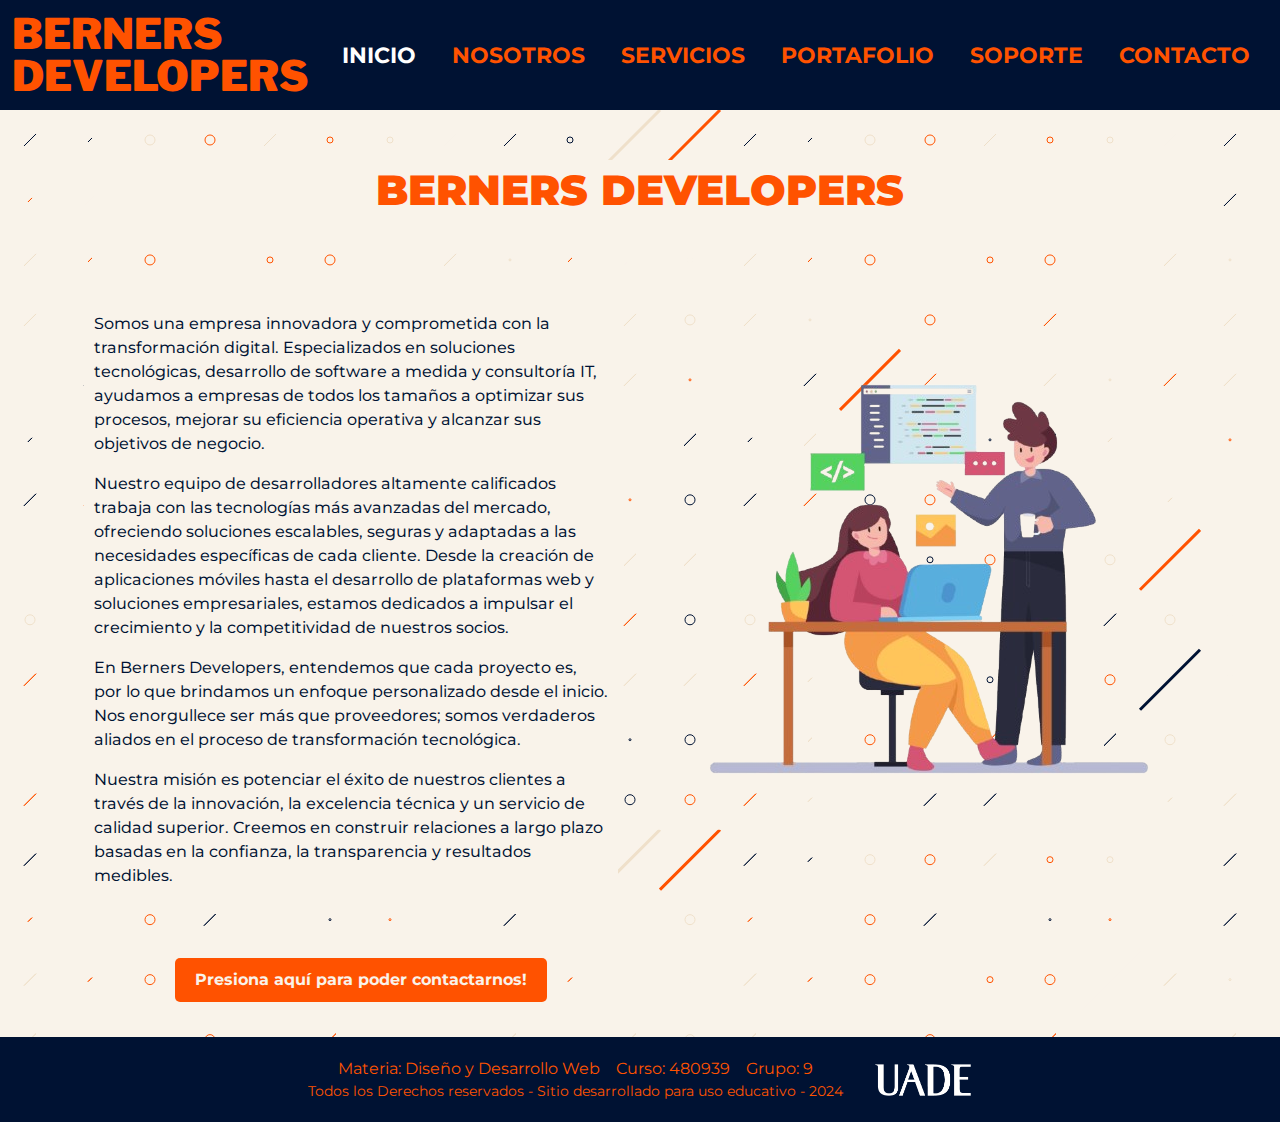
==== commit dcf69cfd: "Update index.html" ====
--- a/index.html
+++ b/index.html
@@ -21,7 +21,7 @@
                     <span class="logo-arriba">Berners</span>
                     <span class="logo-abajo">Developers</span>
                 </a>
-                <button class="navbar-toggler" type="button" data-bs-toggle="collapse" data-bs-target="#navbarNav" aria-controls="navbarNav" aria-expanded="false" aria-label="Toggle navigation">
+                <button class="navbar-toggler" type="button" data-bs-toggle="collapse" data-bs-target="#navbarNav" aria-controls="navbarNav" aria-expanded="false" aria-label="Toggle navigation" style="background-color: #ff5200;">
                     <span class="navbar-toggler-icon"></span>
                 </button>
                 <div class="collapse navbar-collapse justify-content-center" id="navbarNav">
@@ -96,20 +96,19 @@
             </div>
         </section>
     </main>
-
-    <footer class="footer-custom">
-        <div class="container">
-            <div class="row align-items-center">
-                <div class="col-md-9">
-                    <p class="footer-text-orange mb-0">
+    <footer class="custom-footer">
+        <div class="custom-container footer-content">
+            <div class="custom-row">
+                <div class="custom-col-9">
+                    <p class="custom-footer-text mb-0">
                         Materia: Diseño y Desarrollo Web &nbsp;&nbsp; Curso: 480939 &nbsp;&nbsp; Grupo: 9
                     </p>
-                    <p class="small mb-0">
+                    <p class="custom-small mb-0">
                         Todos los Derechos reservados - Sitio desarrollado para uso educativo - 2024
                     </p>
                 </div>
-                <div class="col-md-3 text-md-end">
-                    <img src="./img/LogoUADE.png" alt="UADE Logo" class="footer-logo">
+                <div class="custom-col-3 text-end">
+                    <img src="img/LogoUADE.png" alt="UADE Logo" class="custom-footer-logo">
                 </div>
             </div>
         </div>
--- a/css/styles.css
+++ b/css/styles.css
@@ -40,17 +40,6 @@
   h6 {
     font-size: 1rem; 
 }
-  
-:root {
-    --color-primario: #001233;
-    --color-secundario: #ff5200;
-    --color-secundario-hover: #ff8740;
-    --color-terciario: #EFE0CA;
-    --color-cuaternario: #F9F3EA;
-    --color-quinario: #f9f3ea;
-    --font-logo: "Libre Franklin", system-ui;
-}
-
 
 .navbar{
     background-color: var(--color-primario);
@@ -117,23 +106,381 @@
     border-color: var(--color-secundario);
 }
 
-/* footer css */
-.footer-custom {
-    background-color: #001f3f;
+/* Clase para el sitio actual */
+.nav-link.current {
     color: white;
-    padding: 10px 0;
-}
-
-.footer-text-orange {
-    color: #FFA500;
-}
-.footer-logo {
-    height: 40px;
-    filter: brightness(0) invert(1);
-}
-
-/* footer css */
-
+}
+
+/* Responsive NAV */
+@media (max-width: 992px) {
+    .navbar-brand {
+        padding-left: 20px;
+    }
+
+    .navbar-nav {
+        padding-right: 20px;
+    }
+
+    .navbar-nav {
+        flex-direction: column;
+        align-items: flex-start;
+    }
+
+    .navbar-nav .nav-item {
+        margin: 5px 0; /* Ajusta el margen entre los ítems en el menú desplegable */
+    }
+
+    .navbar-toggler {
+        display: block;
+        border: none;
+        background: transparent;
+        color: var(--color-secundario);
+        margin-left: auto; /* Mueve el menú hamburguesa a la derecha */
+    }
+
+    .navbar-toggler-icon {
+        background-image: url("data:image/svg+xml;charset=utf8,%3Csvg viewBox='0 0 30 30' xmlns='http://www.w3.org/2000/svg'%3E%3Cpath stroke='rgba%28255, 255, 255, 0.5%29' stroke-width='2' stroke-linecap='round' stroke-miterlimit='10' d='M4 7h22M4 15h22M4 23h22'/%3E%3C/svg%3E");
+    }
+
+    .navbar-collapse {
+        flex-grow: 0;
+        justify-content: flex-end;
+    }
+
+    .nav-logo {
+        font-size: 28px; /* Achica un poco el logo */
+    }
+
+    .logo-arriba, .logo-abajo {
+        font-size: 36px; /* Achica un poco el logo */
+    }
+}
+
+@media (max-width: 768px) {
+    .navbar-brand {
+        padding-left: 10px;
+    }
+
+    .navbar-nav {
+        padding-right: 10px;
+    }
+
+    .navbar-nav {
+        flex-direction: column;
+        align-items: flex-start;
+    }
+
+    .navbar-nav .nav-item {
+        margin: 5px 0; /* Ajusta el margen entre los ítems en el menú desplegable */
+    }
+
+    .navbar-toggler {
+        display: block;
+        border: none;
+        background: transparent;
+        color: var(--color-secundario);
+        margin-left: auto; /* Mueve el menú hamburguesa a la derecha */
+    }
+
+    .navbar-toggler-icon {
+        background-image: url("data:image/svg+xml;charset=utf8,%3Csvg viewBox='0 0 30 30' xmlns='http://www.w3.org/2000/svg'%3E%3Cpath stroke='rgba%28255, 255, 255, 0.5%29' stroke-width='2' stroke-linecap='round' stroke-miterlimit='10' d='M4 7h22M4 15h22M4 23h22'/%3E%3C/svg%3E");
+    }
+
+    .navbar-collapse {
+        flex-grow: 0;
+        justify-content: flex-end;
+    }
+
+    .nav-logo {
+        font-size: 24px; /* Achica un poco más el logo */
+    }
+
+    .logo-arriba, .logo-abajo {
+        font-size: 32px; /* Achica un poco más el logo */
+    }
+}
+
+/* RESPONSIVE NAV */
+
+/* Estilos generales */
+body, html {
+    margin: 0;
+    padding: 0;
+    height: 100%;
+    display: flex;
+    flex-direction: column;
+}
+
+.content {
+    flex: 1;
+    background-image: url();
+}
+
+/* Estilos del footer */
+.custom-footer {
+    background-color: var(--color-primario);
+    padding: 20px 0;
+    width: 100%;
+    position: relative;
+    bottom: 0;
+}
+
+.custom-container {
+    width: 90%;
+    margin: 0 auto;
+}
+
+.footer-content {
+    display: flex;
+    justify-content: center;
+    align-items: center;
+}
+
+.custom-row {
+    display: flex;
+    align-items: center;
+    justify-content: space-between;
+}
+
+.custom-col-9, .custom-col-3 {
+    flex: 1;
+    text-align: center;
+}
+
+.custom-footer-text, .custom-small {
+    color: var(--color-secundario);
+    white-space: nowrap;
+}
+
+.custom-footer-logo {
+    max-width: 100px;
+    margin-left: 30px;
+}
+
+.mb-0 {
+    margin-bottom: 0;
+}
+
+.custom-small {
+    font-size: 0.875rem;
+}
+
+/* Responsive FOOTER */
+  @media (max-width: 768px) {
+    .custom-container {
+        width: 100%;
+    }
+  
+    .custom-row {
+        flex-direction: column;
+        align-items: center;
+    }
+  
+    .custom-col-9, .custom-col-3 {
+        text-align: center;
+        margin-bottom: 10px;
+    }
+  
+    .custom-footer-logo {
+        max-width: 80px;
+        margin-left: 0;
+    }
+  }
+  
+  @media (max-width: 576px) {
+    .custom-footer-text, .custom-small {
+        font-size: 0.60rem;
+    }
+  
+    .custom-footer-logo {
+        max-width: 60px;
+    }
+  }
+/* Responsive FOOTER */
+
+/* Logo contenido PAG */
+.text-center {
+    padding: 5px;
+    font-size: 42px;
+    font-weight: 900;
+    color: var(--color-secundario);
+    text-transform: uppercase;
+}
+
+.text-center2 {
+    font-size: 42px;
+    font-weight: 450;
+    color: var(--color-secundario);
+    text-transform: uppercase;
+}
+/* Logo contenido PAG */
+
+/* Contenido PAG */
+main {
+    background-image: url(../img/Sprinkle.svg);
+}
+
+.container-izq, .container-img {
+    padding: 10px;
+    width: 100%;
+    box-sizing: border-box;
+}
+
+.container-izq {
+    margin-right: 20px;
+    background: var(--color-cuaternario);
+    display: flex;
+    flex-direction: column;
+    align-items: center;
+}
+
+.container-img {
+    margin-left: 20px;
+    display: flex;
+    justify-content: center;
+    align-items: center;
+    margin-top: -150px;
+}
+
+.img-fluid {
+    max-width: 100%;
+    height: auto;
+}
+
+.content-section {
+    display: flex;
+    justify-content: space-between;
+    align-items: center;
+    padding: 20px;
+    margin-top: 44px;
+}
+
+.content-section2 {
+    margin-top: 30px;
+}
+
+.container {
+    display: flex;
+    flex-direction: column;
+    justify-content: center;
+    align-items: center;
+    width: 100%;
+}
+
+.row {
+    display: flex;
+    justify-content: space-between;
+    align-items: stretch;
+    width: 100%;
+}
+
+.texto {
+    font-size: 14px;
+    font-weight: 450;
+    text-align: left;
+    color: var(--color-primario);
+    font-size: 16px;
+    line-height: 1.5;
+    word-wrap: break-word;
+}
+
+.col-md-6 {
+    flex: 1;
+    display: flex;
+    flex-direction: column;
+    justify-content: center;
+    align-items: center;
+    padding: 10px;
+}
+
+.text-center {
+    text-align: center;
+    margin-top: 20px;
+    background-color: var(--color-cuaternario);
+}
+
+.btn {
+    margin-top: 20px;
+}
+
+.btn-custom {
+  font-size: 16px;
+  font-weight: bold;
+  padding: 10px 20px;
+  border: none;
+  border-radius: 5px;
+  cursor: pointer;
+}
+
+.btn-primary {
+  background-color: var(--color-secundario);
+  color: var(--color-cuaternario);
+}
+
+.btn-primary:hover {
+  background-color: var(--color-terciario);
+  color: var(--color-primario);
+}
+
+/* Responsive Inicio */
+@media (max-width: 768px) {
+  .content-section .row {
+      display: flex;
+      flex-direction: column-reverse;
+      align-items: center;
+  }
+
+  .container-img {
+      margin: 0;
+      padding: 10px;
+      width: 100%;
+  }
+
+  .container-izq {
+      margin: 0;
+      padding: 10px;
+      width: 100%;
+  }
+
+  .texto {
+      width: 100%;
+      padding: 10px;
+  }
+
+  .text-center {
+      width: 100%;
+      padding: 10px;
+  }
+
+  .btn {
+      width: 100%;
+      padding: 10px;
+  }
+}
+
+@media (max-width: 576px) {
+  .container-img {
+      padding: 5px;
+  }
+
+  .container-izq {
+      padding: 5px;
+  }
+
+  .texto {
+      padding: 5px;
+  }
+
+  .text-center {
+      padding: 5px;
+  }
+
+  .btn {
+      padding: 5px;
+  }
+}
+/* Responsive Inicio */
+/* Contenido PAG */
 
 /*soporte*/
 .container-soporte {
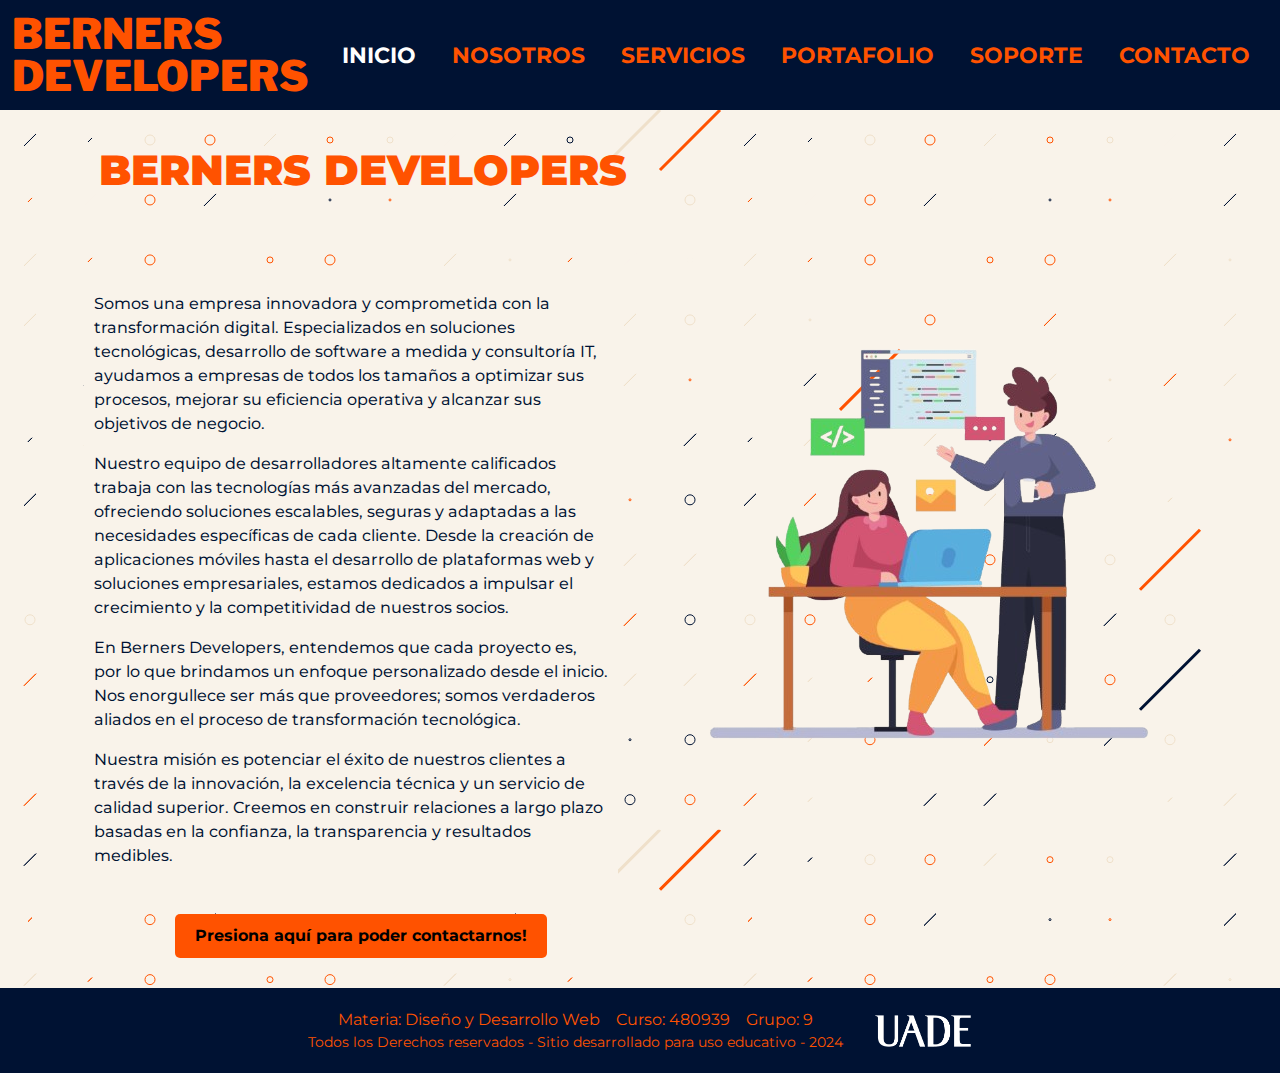
==== commit 7b2277c1: "Update index.html" ====
--- a/index.html
+++ b/index.html
@@ -56,7 +56,7 @@
                 <div class="container">
                     <div class="row">
                         <div class="col-12">
-                            <h1 class="text-center">Berners Developers</h1>
+                            <h1 class="text-center1">Berners Developers</h1>
                         </div>
                     </div>
                 </div>
--- a/css/styles.css
+++ b/css/styles.css
@@ -299,7 +299,7 @@
 /* Responsive FOOTER */
 
 /* Logo contenido PAG */
-.text-center {
+.text-center1 {
     padding: 5px;
     font-size: 42px;
     font-weight: 900;
@@ -414,7 +414,6 @@
 
 .btn-primary {
   background-color: var(--color-secundario);
-  color: var(--color-cuaternario);
 }
 
 .btn-primary:hover {
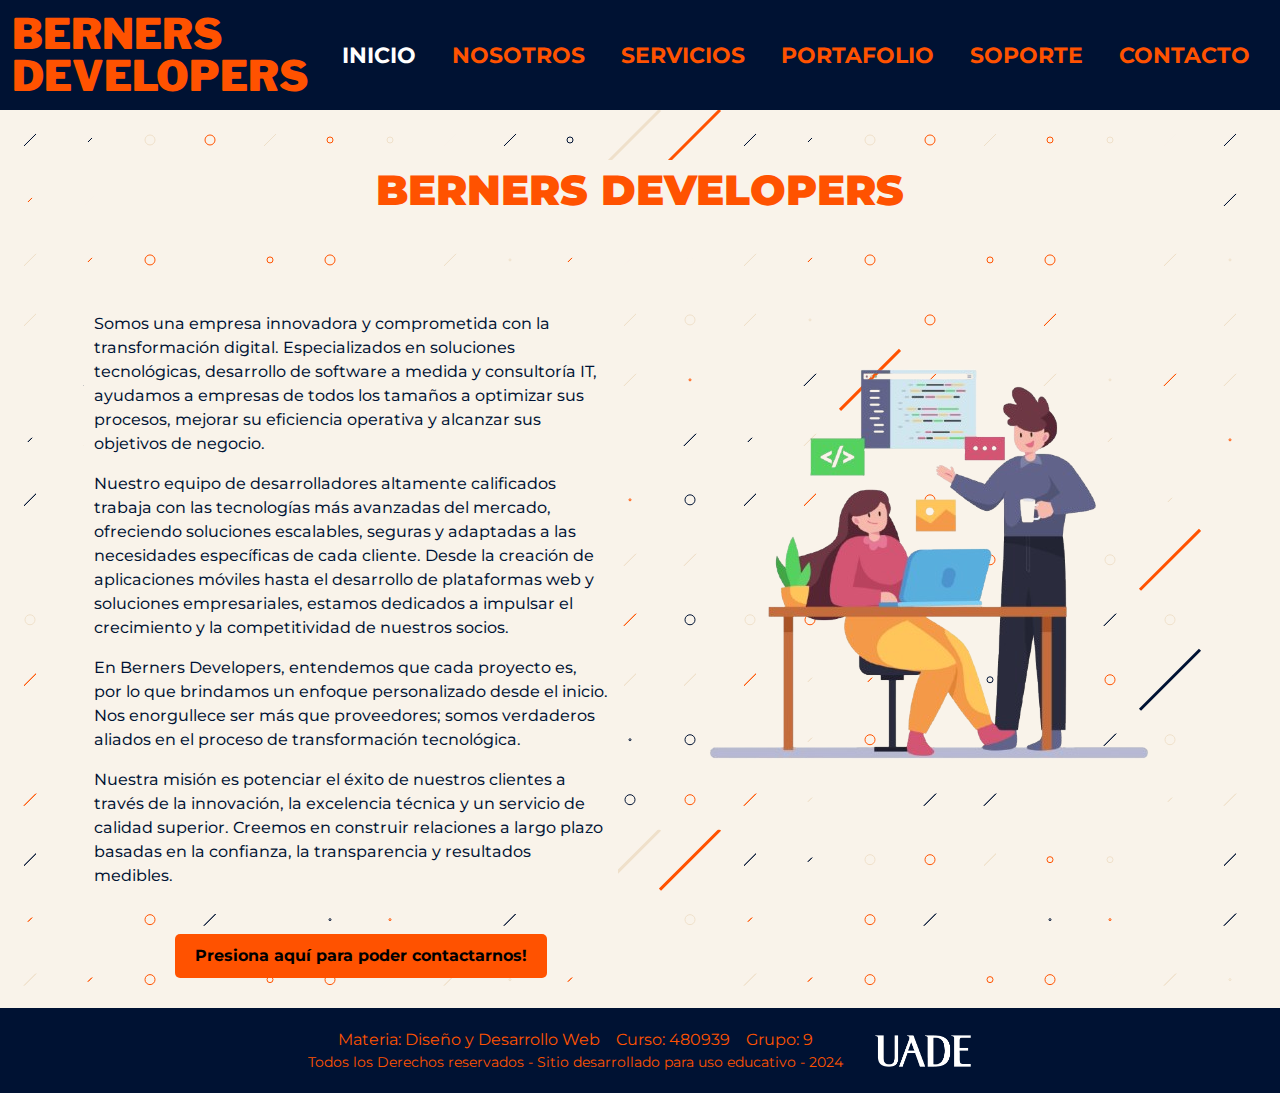
==== commit f3cfbd93: "Actualizar index.html" ====
--- a/index.html
+++ b/index.html
@@ -56,7 +56,7 @@
                 <div class="container">
                     <div class="row">
                         <div class="col-12">
-                            <h1 class="text-center1">Berners Developers</h1>
+                            <h1 class="text-center text-center1">Berners Developers</h1>
                         </div>
                     </div>
                 </div>
